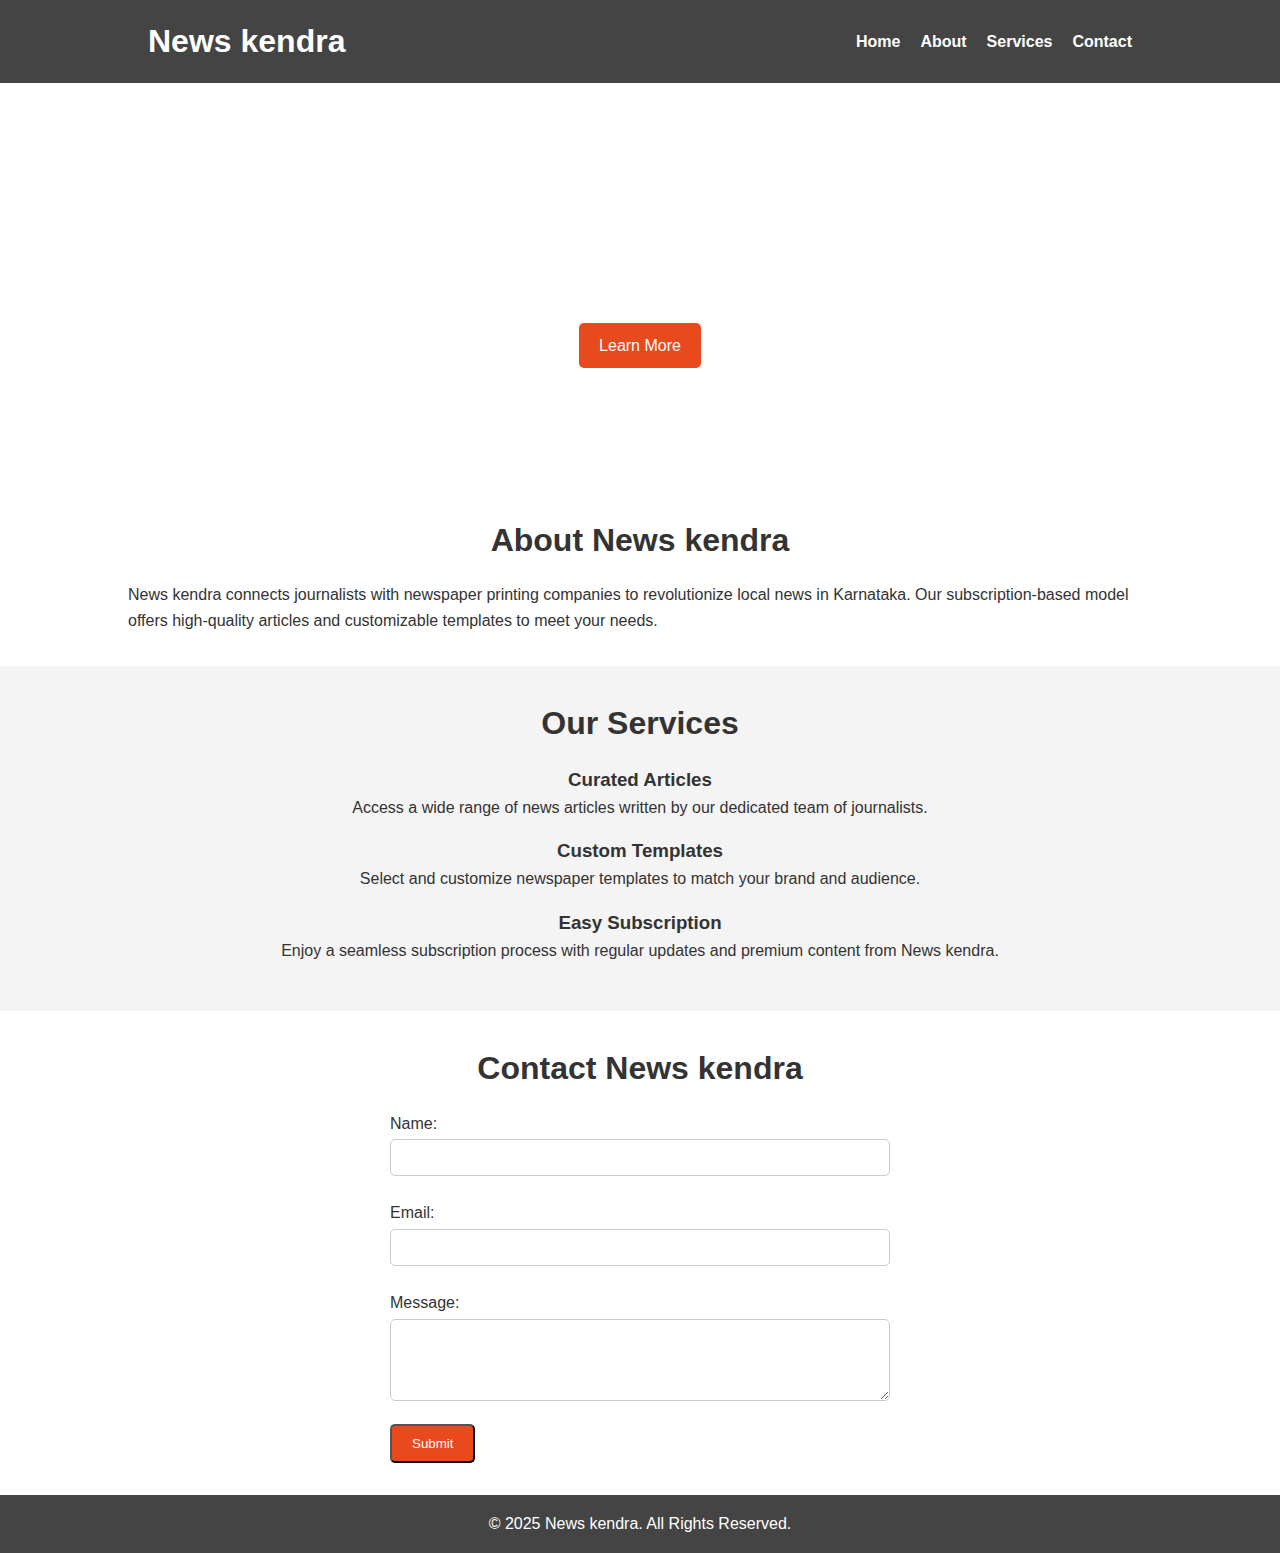
==== index.html @ 0e2d726b "Add files via upload" ====
<!DOCTYPE html>
<html lang="en">
<head>
  <meta charset="UTF-8">
  <meta name="viewport" content="width=device-width, initial-scale=1">
  <title>News kendra</title>
  <link rel="stylesheet" href="app.css">
</head>
<body>
  <!-- Header -->
  <header>
    <div class="container header-container">
      <h1>News kendra</h1>
      <nav>
        <ul>
          <li><a href="#home">Home</a></li>
          <li><a href="#about">About</a></li>
          <li><a href="#services">Services</a></li>
          <li><a href="#contact">Contact</a></li>
        </ul>
      </nav>
    </div>
  </header>

  <!-- Hero Section -->
  <section class="hero" id="home">
    <div class="container hero-container">
      <h2>Empowering Your News Business</h2>
      <p>Create your own newspaper with curated articles and customizable templates from News kendra.</p>
      <a href="#services" class="btn">Learn More</a>
    </div>
  </section>

  <!-- About Section -->
  <section class="about" id="about">
    <div class="container">
      <h2>About News kendra</h2>
      <p>
        News kendra connects journalists with newspaper printing companies to revolutionize local news in Karnataka.
        Our subscription-based model offers high-quality articles and customizable templates to meet your needs.
      </p>
    </div>
  </section>

  <!-- Services Section -->
  <section class="services" id="services">
    <div class="container">
      <h2>Our Services</h2>
      <div class="service">
        <h3>Curated Articles</h3>
        <p>Access a wide range of news articles written by our dedicated team of journalists.</p>
      </div>
      <div class="service">
        <h3>Custom Templates</h3>
        <p>Select and customize newspaper templates to match your brand and audience.</p>
      </div>
      <div class="service">
        <h3>Easy Subscription</h3>
        <p>Enjoy a seamless subscription process with regular updates and premium content from News kendra.</p>
      </div>
    </div>
  </section>

  <!-- Contact Section -->
  <section class="contact" id="contact">
    <div class="container">
      <h2>Contact News kendra</h2>
      <form>
        <label for="name">Name:</label>
        <input type="text" id="name" name="name" required>
        
        <label for="email">Email:</label>
        <input type="email" id="email" name="email" required>
        
        <label for="message">Message:</label>
        <textarea id="message" name="message" rows="4" required></textarea>
        
        <button type="submit" class="btn">Submit</button>
      </form>
    </div>
  </section>

  <!-- Footer -->
  <footer>
    <div class="container">
      <p>&copy; 2025 News kendra. All Rights Reserved.</p>
    </div>
  </footer>
</body>
</html>
---- app.css ----
/* Base Reset */
* {
    margin: 0;
    padding: 0;
    box-sizing: border-box;
  }
  
  body {
    font-family: Arial, sans-serif;
    line-height: 1.6;
    color: #333;
  }
  
  /* Container */
  .container {
    width: 80%;
    margin: auto;
    overflow: hidden;
  }
  
  /* Header */
  header {
    background: #444;
    color: #fff;
    padding: 1rem 0;
  }
  
  .header-container {
    display: flex;
    align-items: center;
    justify-content: space-between;
  }
  
  header h1 {
    margin-left: 20px;
  }
  
  header nav ul {
    list-style: none;
    display: flex;
  }
  
  header nav ul li {
    margin-right: 20px;
  }
  
  header nav ul li a {
    color: #fff;
    text-decoration: none;
    font-weight: bold;
  }
  
  /* Hero Section */
  .hero {
    background: url('hero-image.jpg') no-repeat center center/cover;
    height: 400px;
    display: flex;
    align-items: center;
    color: #fff;
    text-align: center;
  }
  
  .hero-container {
    width: 100%;
  }
  
  .hero h2 {
    font-size: 2.5rem;
    margin-bottom: 10px;
  }
  
  .hero p {
    font-size: 1.2rem;
    margin-bottom: 20px;
  }
  
  .btn {
    display: inline-block;
    background: #e8491d;
    color: #fff;
    padding: 10px 20px;
    text-decoration: none;
    border-radius: 5px;
  }
  
  .btn:hover {
    background: #cf3c0c;
  }
  
  /* Section Styles */
  section {
    padding: 2rem 0;
  }
  
  section h2 {
    text-align: center;
    margin-bottom: 1rem;
    font-size: 2rem;
  }
  
  /* Services Section */
  .services {
    background: #f4f4f4;
  }
  
  .service {
    text-align: center;
    margin: 1rem 0;
  }
  
  /* Contact Form */
  .contact form {
    max-width: 500px;
    margin: auto;
  }
  
  .contact label {
    display: block;
    margin: 0.5rem 0 0.2rem;
  }
  
  .contact input,
  .contact textarea {
    width: 100%;
    padding: 10px;
    margin-bottom: 1rem;
    border: 1px solid #ccc;
    border-radius: 5px;
  }
  
  /* Footer */
  footer {
    background: #444;
    color: #fff;
    text-align: center;
    padding: 1rem 0;
  }
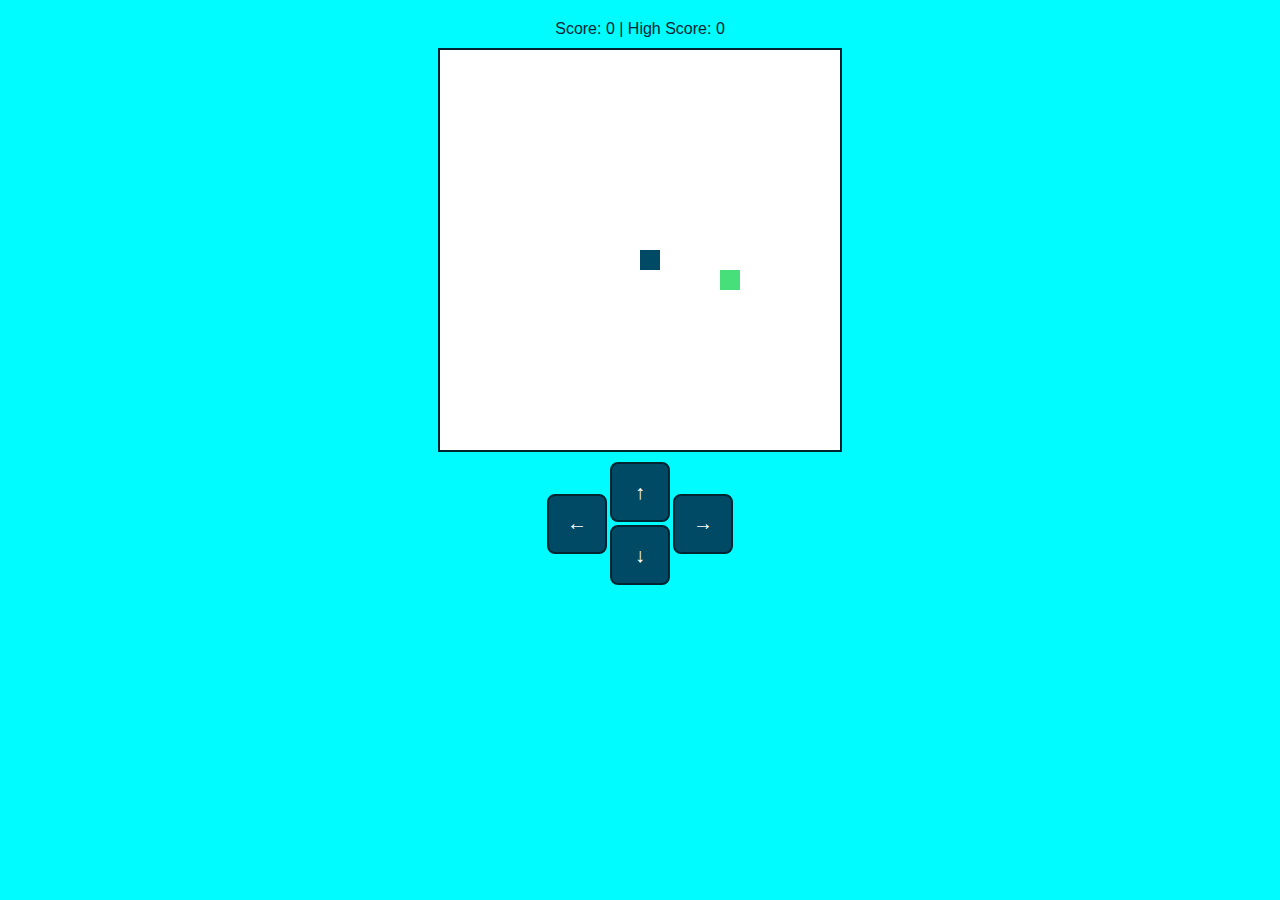
==== commit 824eeefc: "sudhi" ====
--- a/index.html
+++ b/index.html
@@ -2,89 +2,201 @@
 <html lang="en">
 <head>
   <meta charset="UTF-8">
-  <meta name="viewport" content="width=device-width, initial-scale=1">
-  <title>News kendra</title>
+  <title>K4KC.fun</title>
   <link rel="stylesheet" href="app.css">
 </head>
 <body>
-  <!-- Header -->
-  <header>
-    <div class="container header-container">
-      <h1>News kendra</h1>
-      <nav>
-        <ul>
-          <li><a href="#home">Home</a></li>
-          <li><a href="#about">About</a></li>
-          <li><a href="#services">Services</a></li>
-          <li><a href="#contact">Contact</a></li>
-        </ul>
-      </nav>
+  <!-- Score display above the canvas -->
+  <div id="scoreBoard">Score: 0 | High Score: 0</div>
+  
+  <canvas id="gameCanvas" width="400" height="400"></canvas>
+  
+  <!-- Mobile controls below the canvas -->
+  <!-- The height of the container is 1.5x of the button size -->
+  <div class="control-btns">
+    <button id="leftBtn" class="control-btn-c">←</button>
+    <div class="horizontal-btns">
+      <button id="upBtn" class="control-btn">↑</button>
+      <button id="downBtn" class="control-btn">↓</button>
     </div>
-  </header>
-
-  <!-- Hero Section -->
-  <section class="hero" id="home">
-    <div class="container hero-container">
-      <h2>Empowering Your News Business</h2>
-      <p>Create your own newspaper with curated articles and customizable templates from News kendra.</p>
-      <a href="#services" class="btn">Learn More</a>
-    </div>
-  </section>
-
-  <!-- About Section -->
-  <section class="about" id="about">
-    <div class="container">
-      <h2>About News kendra</h2>
-      <p>
-        News kendra connects journalists with newspaper printing companies to revolutionize local news in Karnataka.
-        Our subscription-based model offers high-quality articles and customizable templates to meet your needs.
-      </p>
-    </div>
-  </section>
-
-  <!-- Services Section -->
-  <section class="services" id="services">
-    <div class="container">
-      <h2>Our Services</h2>
-      <div class="service">
-        <h3>Curated Articles</h3>
-        <p>Access a wide range of news articles written by our dedicated team of journalists.</p>
-      </div>
-      <div class="service">
-        <h3>Custom Templates</h3>
-        <p>Select and customize newspaper templates to match your brand and audience.</p>
-      </div>
-      <div class="service">
-        <h3>Easy Subscription</h3>
-        <p>Enjoy a seamless subscription process with regular updates and premium content from News kendra.</p>
-      </div>
-    </div>
-  </section>
-
-  <!-- Contact Section -->
-  <section class="contact" id="contact">
-    <div class="container">
-      <h2>Contact News kendra</h2>
-      <form>
-        <label for="name">Name:</label>
-        <input type="text" id="name" name="name" required>
-        
-        <label for="email">Email:</label>
-        <input type="email" id="email" name="email" required>
-        
-        <label for="message">Message:</label>
-        <textarea id="message" name="message" rows="4" required></textarea>
-        
-        <button type="submit" class="btn">Submit</button>
-      </form>
-    </div>
-  </section>
-
-  <!-- Footer -->
-  <footer>
-    <div class="container">
-      <p>&copy; 2025 News kendra. All Rights Reserved.</p>
-    </div>
-  </footer>
+    <button id="rightBtn" class="control-btn-c">→</button>
+  </div>
+
+  <script>
+    const canvas = document.getElementById('gameCanvas');
+    const ctx = canvas.getContext('2d');
+    const scoreBoard = document.getElementById('scoreBoard');
+
+    // Game settings
+    const cellSize = 20;                      // Each grid cell is 20x20 pixels
+    const canvasSize = canvas.width;          // Assuming a square canvas
+    const gridCount = canvasSize / cellSize;  // Number of cells per row/column
+
+    // Game variables
+    let snake;
+    let food;
+    let start = false;
+    let dx;
+    let dy;
+    let inputSet = false;
+    let nextDirection;
+    let gameInterval;
+    let score;
+    let highScore = 0;  // Initialize high score
+
+    // Helper function to set direction (prevents 180° reversal)
+    function setDirection(newDx, newDy) {
+      if ((newDx === 1 && dx === -1) ||
+          (newDx === -1 && dx === 1) ||
+          (newDy === 1 && dy === -1) ||
+          (newDy === -1 && dy === 1)) {
+        return;
+      }
+      if (inputSet) {
+        nextDirection = { dx: newDx, dy: newDy };
+      } else {
+        dx = newDx;
+        dy = newDy;
+        inputSet = true;
+      }
+    }
+
+    // Initialize or reset the game
+    function init() {
+      snake = [{ x: 10, y: 10 }];  // Starting position in grid coordinates
+      dx = 0;
+      dy = 0;
+      score = 0;
+      placeFood();
+      updateScoreBoard();
+      if (gameInterval) clearInterval(gameInterval);
+      gameInterval = setInterval(update, 150); // Update every 150ms
+    }
+
+    // Place food at a random cell (avoiding snake cells)
+    function placeFood() {
+      food = {
+        x: Math.floor(Math.random() * gridCount),
+        y: Math.floor(Math.random() * gridCount)
+      };
+      // Re-place if food spawns on the snake
+      for (let segment of snake) {
+        if (segment.x === food.x && segment.y === food.y) {
+          return placeFood();
+        }
+      }
+    }
+
+    // Main game update loop
+    function update() {
+      // Calculate new head position
+      const head = { x: snake[0].x + dx, y: snake[0].y + dy };
+
+      // Check collisions with walls or self
+      if (
+        head.x < 0 ||
+        head.x >= gridCount ||
+        head.y < 0 ||
+        head.y >= gridCount ||
+        snakeCollision(head) && start
+      ) {
+        gameOver();
+        return;
+      }
+
+      // Add the new head to the snake
+      snake.unshift(head);
+
+      // Check if food is eaten
+      if (head.x === food.x && head.y === food.y) {
+        score++;
+        placeFood();
+      } else {
+        snake.pop(); // Remove tail segment if not eating food
+      }
+
+      draw();
+      updateScoreBoard();
+      inputSet = false;
+      if (nextDirection) {
+        dx = nextDirection.dx;
+        dy = nextDirection.dy;
+        nextDirection = null;
+        inputSet = true;
+      }
+    }
+
+    // Check for collision with the snake itself
+    function snakeCollision(head) {
+      for (let segment of snake) {
+        if (head.x === segment.x && head.y === segment.y) {
+          return true;
+        }
+      }
+      return false;
+    }
+
+    // Draw the game board, food, and snake on the canvas
+    function draw() {
+      // Clear the canvas
+      ctx.fillStyle = '#ffffff';
+      ctx.fillRect(0, 0, canvas.width, canvas.height);
+
+      // Draw food
+      ctx.fillStyle = '#47df7a';
+      ctx.fillRect(food.x * cellSize, food.y * cellSize, cellSize, cellSize);
+
+      // Draw snake
+      ctx.fillStyle = '#014a65';
+      for (let segment of snake) {
+        ctx.fillRect(segment.x * cellSize, segment.y * cellSize, cellSize, cellSize);
+      }
+    }
+
+    // Update the score display above the canvas
+    function updateScoreBoard() {
+      scoreBoard.textContent = "Score: " + score + " | High Score: " + highScore;
+    }
+
+    // End the game and restart after alerting the score
+    function gameOver() {
+      clearInterval(gameInterval);
+      if (score > highScore) {
+        highScore = score;
+      }
+      alert('Game Over! Your score: ' + score + '. Press OK to restart.');
+      init();
+    }
+
+    // Listen for WASD key presses to change the snake's direction
+    document.addEventListener('keydown', function (e) {
+      if (e.key === 'w') {
+        setDirection(0, -1);
+      } else if (e.key === 's') {
+        setDirection(0, 1);
+      } else if (e.key === 'a') {
+        setDirection(-1, 0);
+      } else if (e.key === 'd') {
+        setDirection(1, 0);
+      }
+    });
+
+    // Add event listeners for mobile control buttons
+    document.getElementById('upBtn').addEventListener('click', function() {
+      setDirection(0, -1);
+    });
+    document.getElementById('downBtn').addEventListener('click', function() {
+      setDirection(0, 1);
+    });
+    document.getElementById('leftBtn').addEventListener('click', function() {
+      setDirection(-1, 0);
+    });
+    document.getElementById('rightBtn').addEventListener('click', function() {
+      setDirection(1, 0);
+    });
+
+    // Start the game
+    init();
+  </script>
 </body>
 </html>
--- a/app.css
+++ b/app.css
@@ -1,138 +1,60 @@
-/* Base Reset */
-* {
-    margin: 0;
-    padding: 0;
-    box-sizing: border-box;
-  }
-  
-  body {
-    font-family: Arial, sans-serif;
-    line-height: 1.6;
-    color: #333;
-  }
-  
-  /* Container */
-  .container {
-    width: 80%;
-    margin: auto;
-    overflow: hidden;
-  }
-  
-  /* Header */
-  header {
-    background: #444;
-    color: #fff;
-    padding: 1rem 0;
-  }
-  
-  .header-container {
-    display: flex;
-    align-items: center;
-    justify-content: space-between;
-  }
-  
-  header h1 {
-    margin-left: 20px;
-  }
-  
-  header nav ul {
-    list-style: none;
-    display: flex;
-  }
-  
-  header nav ul li {
-    margin-right: 20px;
-  }
-  
-  header nav ul li a {
-    color: #fff;
-    text-decoration: none;
-    font-weight: bold;
-  }
-  
-  /* Hero Section */
-  .hero {
-    background: url('hero-image.jpg') no-repeat center center/cover;
-    height: 400px;
-    display: flex;
-    align-items: center;
-    color: #fff;
-    text-align: center;
-  }
-  
-  .hero-container {
-    width: 100%;
-  }
-  
-  .hero h2 {
-    font-size: 2.5rem;
-    margin-bottom: 10px;
-  }
-  
-  .hero p {
-    font-size: 1.2rem;
-    margin-bottom: 20px;
-  }
-  
-  .btn {
-    display: inline-block;
-    background: #e8491d;
-    color: #fff;
-    padding: 10px 20px;
-    text-decoration: none;
-    border-radius: 5px;
-  }
-  
-  .btn:hover {
-    background: #cf3c0c;
-  }
-  
-  /* Section Styles */
-  section {
-    padding: 2rem 0;
-  }
-  
-  section h2 {
-    text-align: center;
-    margin-bottom: 1rem;
-    font-size: 2rem;
-  }
-  
-  /* Services Section */
-  .services {
-    background: #f4f4f4;
-  }
-  
-  .service {
-    text-align: center;
-    margin: 1rem 0;
-  }
-  
-  /* Contact Form */
-  .contact form {
-    max-width: 500px;
-    margin: auto;
-  }
-  
-  .contact label {
-    display: block;
-    margin: 0.5rem 0 0.2rem;
-  }
-  
-  .contact input,
-  .contact textarea {
-    width: 100%;
-    padding: 10px;
-    margin-bottom: 1rem;
-    border: 1px solid #ccc;
-    border-radius: 5px;
-  }
-  
-  /* Footer */
-  footer {
-    background: #444;
-    color: #fff;
-    text-align: center;
-    padding: 1rem 0;
-  }
-  +/* app.css */
+
+body {
+  margin: 0;
+  display: flex;
+  flex-direction: column;
+  align-items: center;
+  background-color: #00fcff;
+  font-family: Arial, sans-serif;
+}
+
+#scoreBoard {
+  color: #002431;
+  font-size: 16px;
+  margin: 20px 0 10px 0;
+}
+
+canvas {
+  border: 2px solid #002431;
+  background-color: #00fcff;
+}
+
+.control-btns {
+  background-color: #00fcff;
+  /* border: 2px solid #002431; */
+  border-radius: 8px;
+  padding: 10px;
+  display: flex;
+  flex-direction: row;
+  gap: 3px;
+}
+
+.horizontal-btns {
+  display: flex;
+  flex-direction: column;
+  gap: 3px;
+}
+
+.control-btn {
+  background-color: #014a65;
+  border: 2px solid #002431;
+  color: #ffffff;
+  font-size: 20px;
+  font-family: Arial, sans-serif;
+  width: 60px;
+  height: 60px;
+  border-radius: 8px;
+}
+
+.control-btn-c {
+  background-color: #014a65;
+  border: 2px solid #002431;
+  color: #ffffff;
+  font-size: 20px;
+  font-family: Arial, sans-serif;
+  width: 60px;
+  height: 60px;
+  border-radius: 8px;
+  align-self: center;
+}
